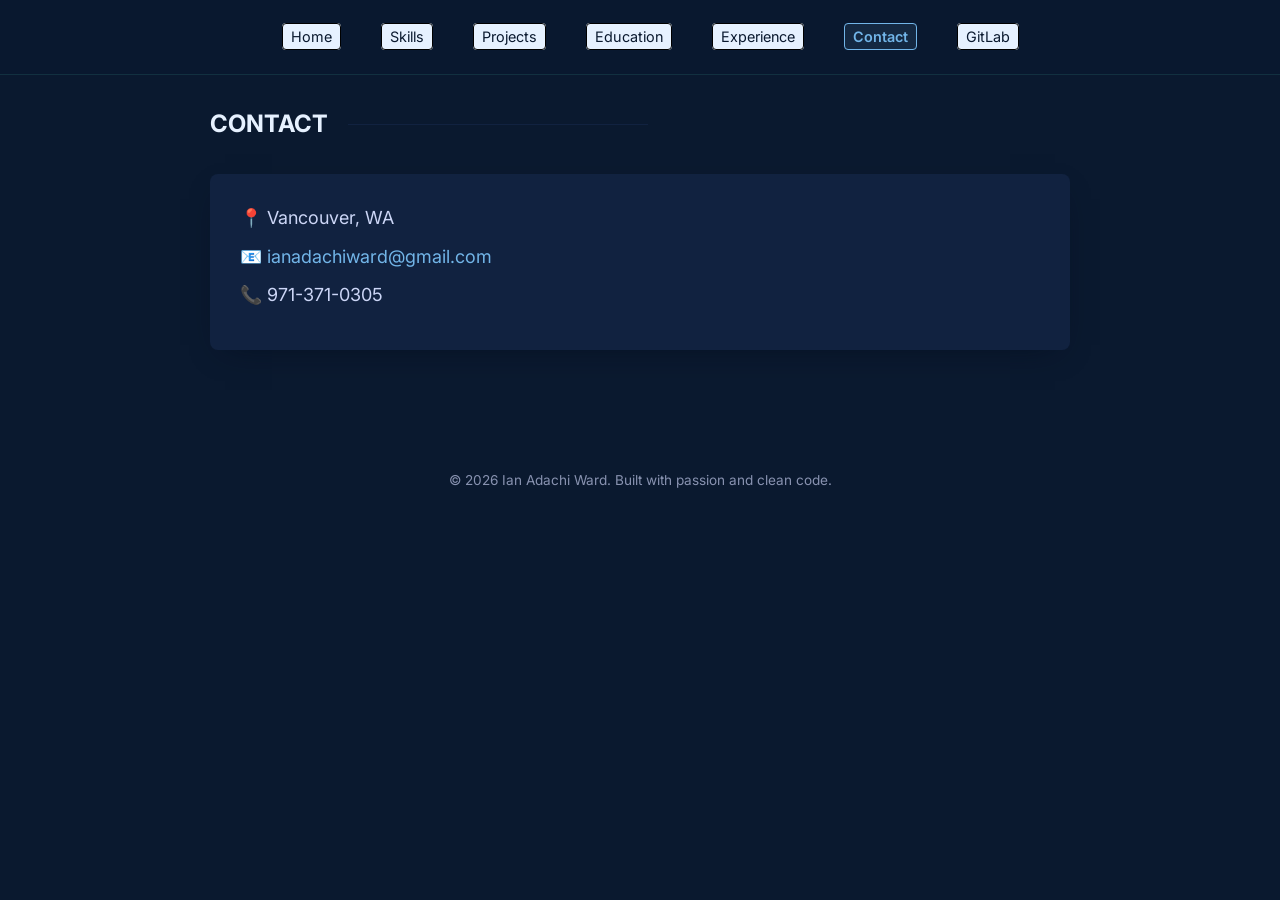
==== public/contact.html @ bddaeaac "Added Image and edited css" ====
<!DOCTYPE html>
<html lang="en">
<head>
    <meta charset="utf-8">
    <meta name="viewport" content="width=device-width, initial-scale=1.0">
    <meta name="generator" content="GitLab Pages">
    <title>Contact | Ian Adachi Ward</title>
    <link rel="stylesheet" href="style.css">
    <link rel="preconnect" href="https://fonts.googleapis.com">
    <link rel="preconnect" href="https://fonts.gstatic.com" crossorigin>
    <link href="https://fonts.googleapis.com/css2?family=Inter:wght@300;400;600;700&display=swap" rel="stylesheet">
</head>
<body>
    <nav class="navbar">
        <div class="container">
            <ul class="nav-links">
                <li><a href="index.html">Home</a></li>
                <li><a href="skills.html">Skills</a></li>
                <li><a href="projects.html">Projects</a></li>
                <li><a href="education.html">Education</a></li>
                <li><a href="experience.html">Experience</a></li>
                <li><a href="contact.html" class="active">Contact</a></li>
                <li><a href="https://gitlab.com/Ian-AdachiWard" target="_blank">GitLab</a></li>
            </ul>
        </div>
    </nav>

    <main class="container">
        <section id="contact">
            <h2>CONTACT</h2>
            <div class="contact-details">
                <p>📍 Vancouver, WA</p>
                <p>📧 <a href="mailto:ianadachiward@gmail.com">ianadachiward@gmail.com</a></p>
                <p>📞 971-371-0305</p>
            </div>
        </section>
    </main>

    <footer>
        <div class="container">
            <p>&copy; 2026 Ian Adachi Ward. Built with passion and clean code.</p>
        </div>
    </footer>
</body>
</html>
---- public/style.css ----
html {
    scroll-behavior: smooth;
}

:root {
    --navy-blue: #0a192f;
    --light-navy: #112240;
    --white: #e6f1ff;
    --secondary-white: #ccd6f6;
    --gray: #8892b0;
    --accent: #72b5e8; /* Adding a subtle accent for links/highlights */
}

* {
    box-sizing: border-box;
    margin: 0;
    padding: 0;
}

body {
    background-color: var(--navy-blue);
    color: var(--secondary-white);
    font-family: 'Inter', -apple-system, BlinkMacSystemFont, 'Segoe UI', Roboto, Oxygen, Ubuntu, Cantarell, 'Open Sans', 'Helvetica Neue', sans-serif;
    line-height: 1.6;
    font-size: 18px;
}

.container {
    max-width: 900px;
    margin: 0 auto;
    padding: 0 20px;
}

.navbar {
    position: sticky;
    top: 0;
    background-color: rgba(10, 25, 47, 0.85);
    backdrop-filter: blur(10px);
    z-index: 1000;
    padding: 20px 0;
    border-bottom: 1px solid rgba(100, 255, 218, 0.1);
}

.nav-links {
    display: flex;
    justify-content: center;
    list-style: none;
    flex-wrap: wrap;
}

.nav-links li {
    margin: 5px 10px;
}

.nav-links a {
    color: var(--navy-blue);
    text-decoration: none;
    font-size: 0.9rem;
    font-weight: 400;
    padding: 4px 8px;
    background-color: var(--white);
    border: 1px solid #000000;
    border-radius: 4px;
    transition: all 0.3s ease;
}

.nav-links a:hover {
    color: var(--accent);
    border-color: var(--accent);
    background: rgba(114, 181, 232, 0.1);
}

.nav-links a.active {
    color: var(--accent);
    border-color: var(--accent);
    font-weight: 600;
    background: rgba(114, 181, 232, 0.1);
}

header {
    background: url('images/Headshot.JPG');
    background-size: cover;
    background-position: 90% 40%; /* Shifts focus further towards top right */
    min-height: calc(100vh - 80px); /* Fill the screen minus approximate navbar height */
    padding: 60px 0;
    text-align: right;
    border-bottom: 1px solid rgba(100, 255, 218, 0.1);
    display: flex;
    flex-direction: column;
    align-items: flex-end;
    justify-content: flex-start; /* Keeps text towards the top */
}

header .container {
    width: 100%;
    max-width: 1200px;
}

header h1 {
    color: var(--white);
    font-size: 3rem;
    font-weight: 700;
    margin-bottom: 10px;
    letter-spacing: 1px;
    text-shadow: 2px 2px 4px rgba(0, 0, 0, 0.5); /* Added for better readability on lighter image */
}

.subtitle {
    color: var(--white);
    font-size: 1.2rem;
    font-weight: 400;
    margin-bottom: 30px;
    text-shadow: 2px 2px 2px rgba(0, 0, 0, 0.5); /* Added for better readability */
}

.contact-info {
    margin-bottom: 20px;
    font-size: 0.95rem;
}

.contact-info span {
    margin: 0 15px;
    display: inline-block;
}

.contact-info a {
    color: var(--secondary-white);
    text-decoration: none;
    transition: color 0.3s ease;
}

.contact-info a:hover {
    color: var(--accent);
}

.social-links {
    margin-top: 20px;
}

.social-links a {
    color: var(--accent);
    text-decoration: none;
    border: 1px solid var(--accent);
    padding: 8px 20px;
    border-radius: 4px;
    margin: 0 10px;
    font-size: 0.9rem;
    transition: background 0.3s ease, color 0.3s ease;
}

.social-links a:hover {
    background: rgba(100, 255, 218, 0.1);
}

main {
    padding: 220px 0 60px 0;
}

section {
    margin-bottom: 80px;
}

h2 {
    color: var(--white);
    font-size: 1.5rem;
    margin-bottom: 30px;
    display: flex;
    align-items: center;
}

h2::after {
    content: "";
    display: block;
    height: 1px;
    width: 300px;
    background-color: var(--light-navy);
    margin-left: 20px;
}

.skills-grid {
    display: grid;
    grid-template-columns: repeat(auto-fit, minmax(200px, 1fr));
    gap: 30px;
}

.skill-category h3 {
    color: var(--white);
    font-size: 1.1rem;
    margin-bottom: 10px;
}

.skill-category p {
    font-size: 0.95rem;
    color: var(--gray);
}

.project-card,.skills-grid, .summary-details, .education-item, .experience-item, .contact-details {
    background-color: var(--light-navy);
    padding: 30px;
    border-radius: 8px;
    margin-bottom: 30px;
    box-shadow: 0 10px 30px -15px rgba(2, 12, 27, 0.7);
    transition: transform 0.3s ease;
}

.contact-details p {
    margin-bottom: 10px;
}

.contact-details a {
    color: var(--accent);
    text-decoration: none;
}

.contact-details a:hover {
    text-decoration: underline;
}

.accent-link {
    color: var(--accent);
    text-decoration: none;
    font-weight: 600;
}

.accent-link:hover {
    text-decoration: underline;
}

.project-card:hover {
    transform: translateY(-5px);
}

.project-card h3, .education-item h3, .experience-item h3 {
    color: var(--white);
    margin-bottom: 5px;
}

.role, .company {
    color: var(--accent);
    font-size: 0.95rem;
    margin-bottom: 15px;
}

.project-link {
    display: inline-block;
    color: var(--accent);
    text-decoration: none;
    font-size: 0.9rem;
    margin-bottom: 15px;
}

.project-link:hover {
    text-decoration: underline;
}
main h2 {
    margin-top: 30px;
}
.nav-links li::before {
    content: none;
}

ul {
    list-style-type: none;
}

ul li {
    position: relative;
    padding-left: 20px;
    margin-bottom: 10px;
    font-size: 0.95rem;
    color: var(--gray);
}

ul li::before {
    content: "▹";
    position: absolute;
    left: 0;
    color: var(--accent);
}

footer {
    text-align: center;
    padding: 40px 0;
    color: var(--gray);
    font-size: 0.85rem;
}

@media (max-width: 800px) {
    .navbar {
        padding: 15px 0;
    }
    
    .nav-links li {
        margin: 5px 8px;
    }
    
    .nav-links a {
        font-size: 0.8rem;
    }

    header {
        text-align: center;
        align-items: center;
        min-height: calc(100vh - 70px); /* Adjust for mobile navbar height */
        padding: 40px 0;
        background-position: center;
    }

    header h1 {
        font-size: 2.2rem;
    }
    
    .contact-info span {
        display: block;
        margin: 10px 0;
    }
    
    h2::after {
        width: 100%;
    }
}
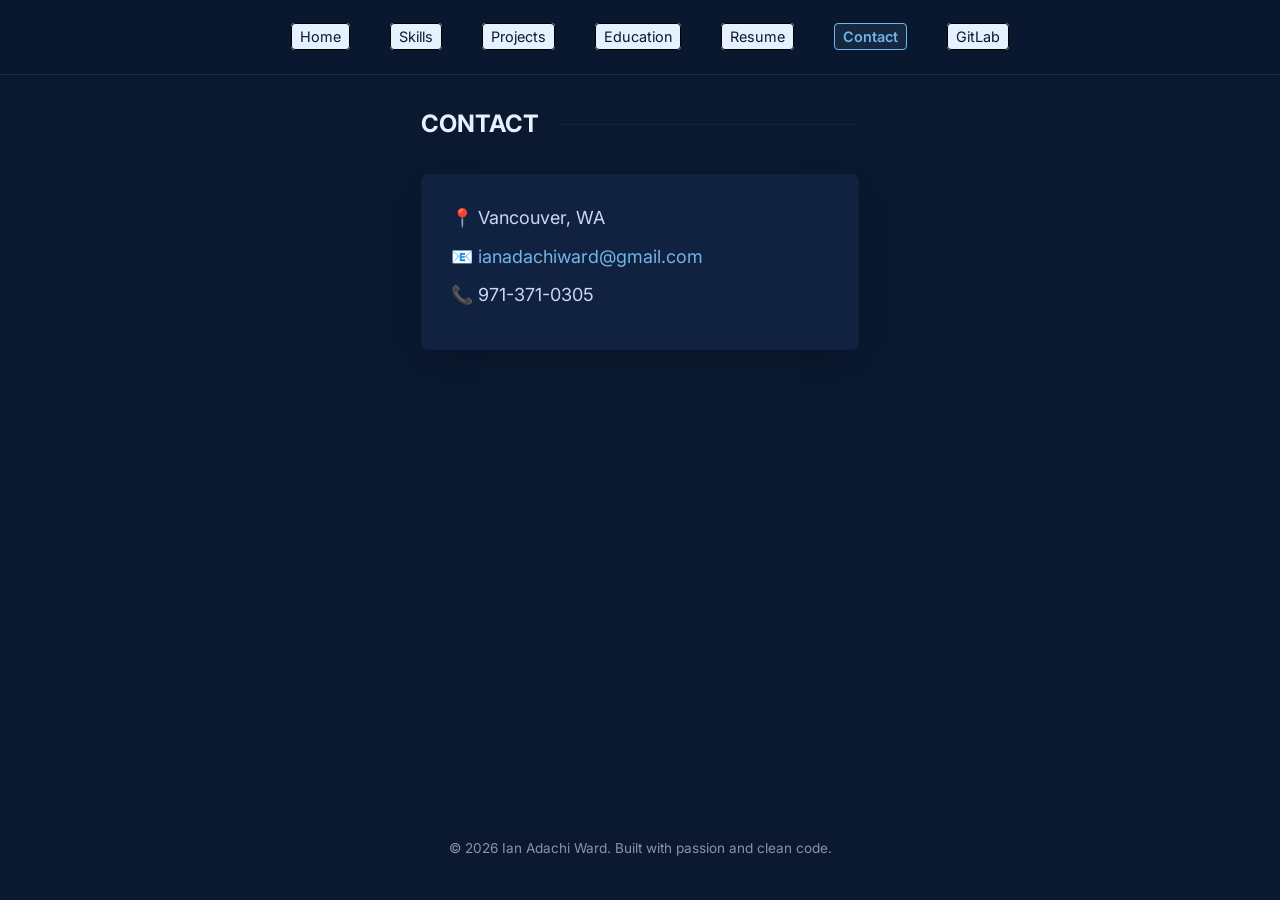
==== commit 34cd57d4: "Updated Experience Again" ====
--- a/public/contact.html
+++ b/public/contact.html
@@ -18,7 +18,7 @@
                 <li><a href="skills.html">Skills</a></li>
                 <li><a href="projects.html">Projects</a></li>
                 <li><a href="education.html">Education</a></li>
-                <li><a href="experience.html">Experience</a></li>
+                <li><a href="experience.html">Resume</a></li>
                 <li><a href="contact.html" class="active">Contact</a></li>
                 <li><a href="https://gitlab.com/Ian-AdachiWard" target="_blank">GitLab</a></li>
             </ul>
--- a/public/style.css
+++ b/public/style.css
@@ -23,6 +23,9 @@
     font-family: 'Inter', -apple-system, BlinkMacSystemFont, 'Segoe UI', Roboto, Oxygen, Ubuntu, Cantarell, 'Open Sans', 'Helvetica Neue', sans-serif;
     line-height: 1.6;
     font-size: 18px;
+    display: flex;
+    flex-direction: column;
+    min-height: 100vh;
 }
 
 .container {
@@ -84,7 +87,6 @@
     min-height: calc(100vh - 80px); /* Fill the screen minus approximate navbar height */
     padding: 60px 0;
     text-align: right;
-    border-bottom: 1px solid rgba(100, 255, 218, 0.1);
     display: flex;
     flex-direction: column;
     align-items: flex-end;
@@ -154,6 +156,7 @@
 
 main {
     padding: 220px 0 60px 0;
+    flex: 1;
 }
 
 section {
